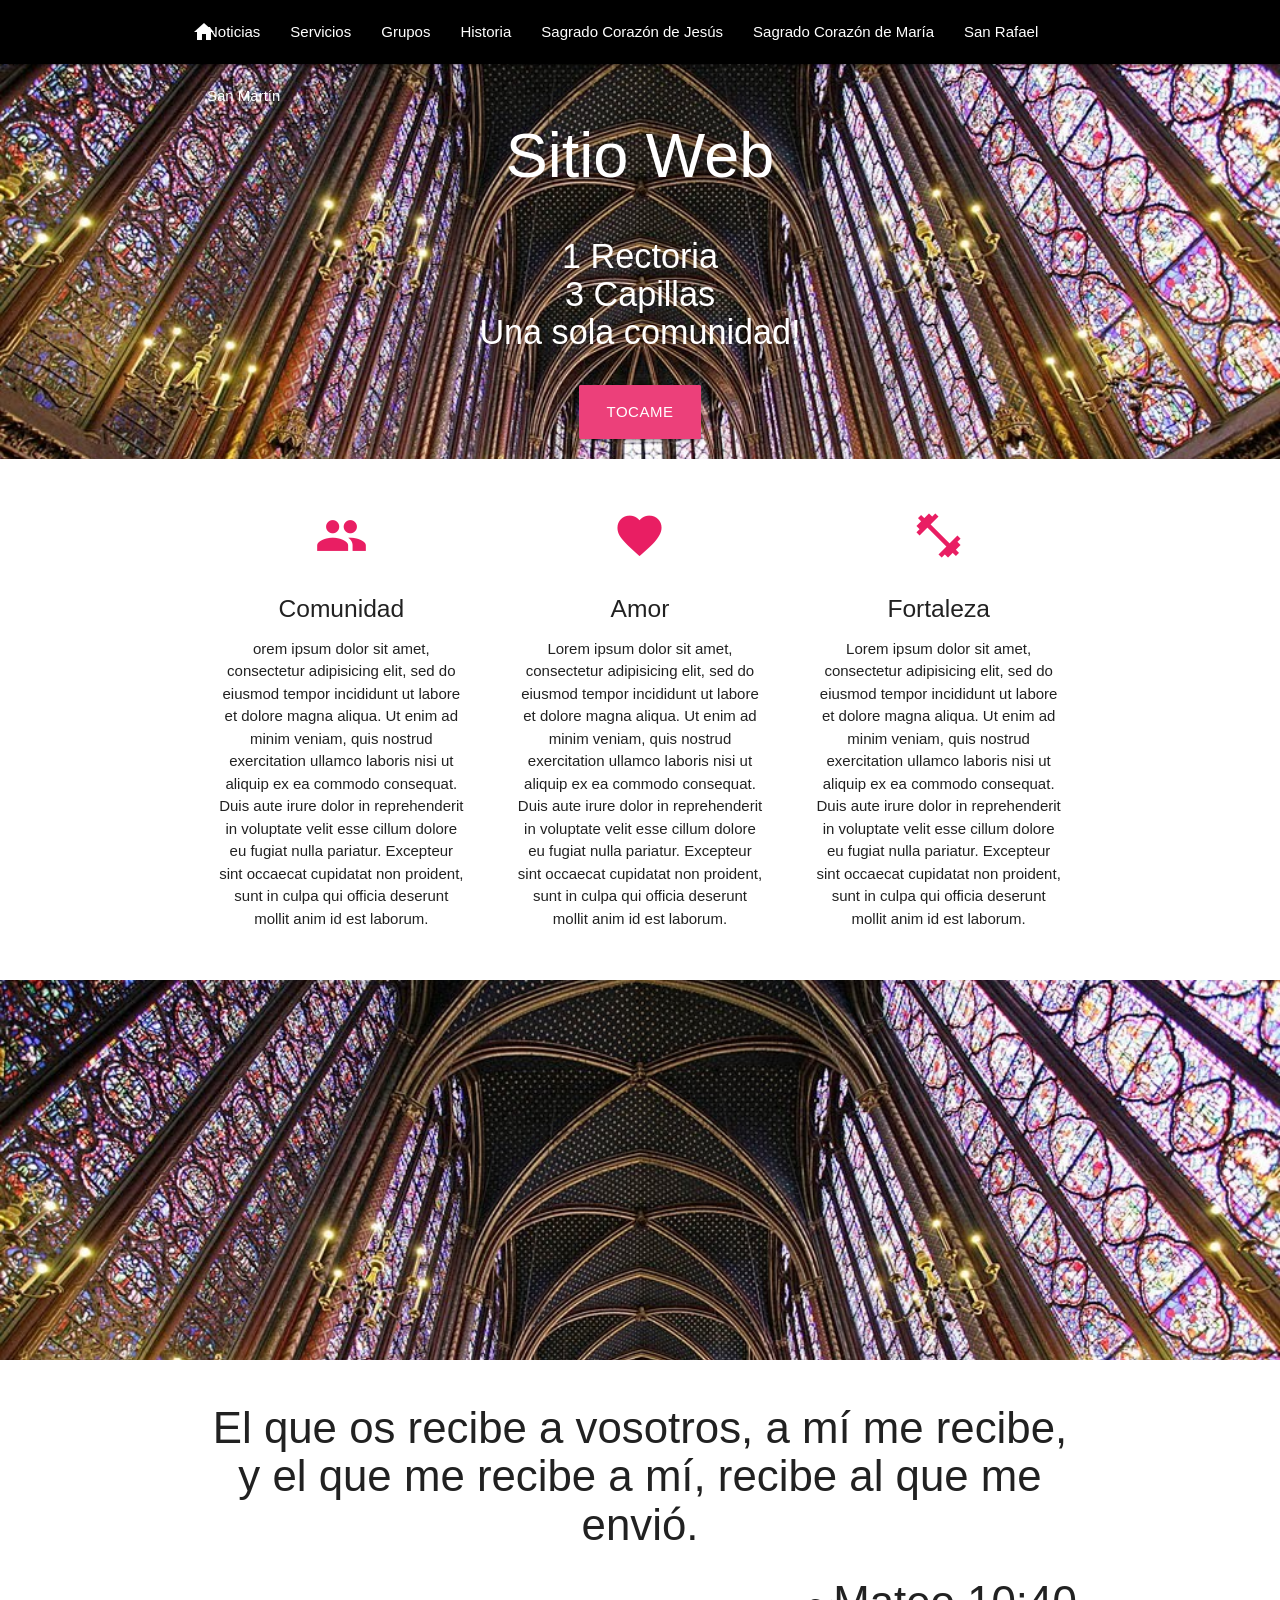
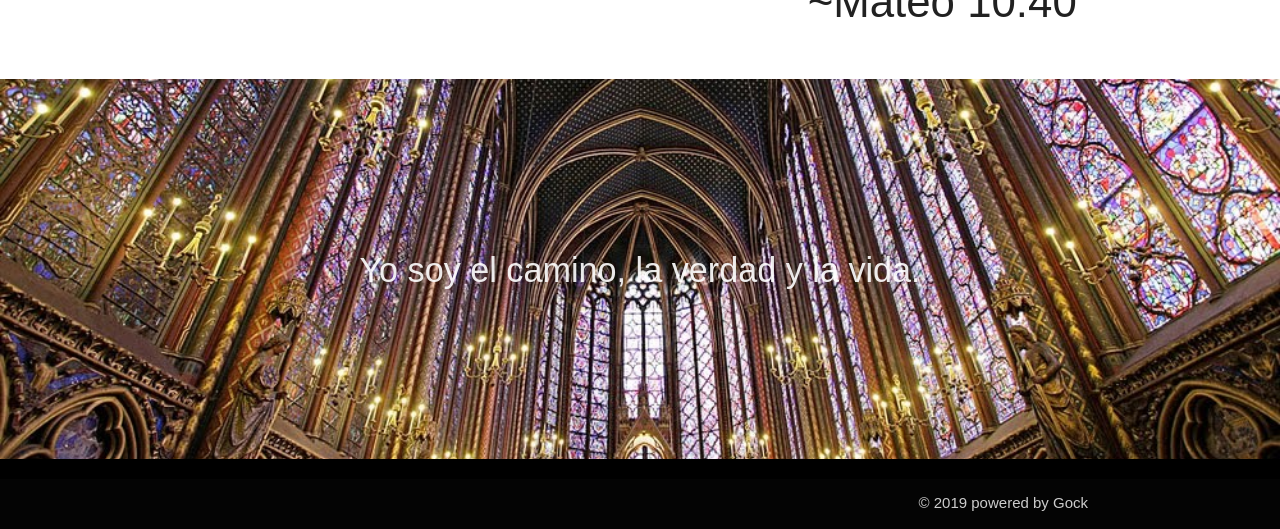
==== index.html @ 8172f543 "Quitando Header y Main" ====
<!DOCTYPE html>
<html lang = "es">
<head>
	<!-- Para que detecte caracteres del espanol -->
	<meta charset="UTF-8">
	<title>Sitio Web</title>
	<link rel="icon" href="img/iconos/cruz.png">
	<!-- Material Icons -->
  	<link href="https://fonts.googleapis.com/icon?family=Material+Icons" rel="stylesheet">
  	<!-- Materialize CSS -->
	<link href="css/materialize.css" type="text/css" rel="stylesheet" media="screen,projection"/>
  	<link href="css/style.css" type="text/css" rel="stylesheet" media="screen,projection"/>
  	
</head>
<body>


	<!-- Navbar -->
  	<nav class="black white-text">
    <div class="nav-wrapper container">
     <a id="logo-container" href="index.html"><i class="brand-logo material-icons">home</i></a>
      <a href="#" data-target="mobile-demo" class="sidenav-trigger"><i class="material-icons">menu</i></a>
      <ul class="right hide-on-med-and-down">
        <li><a href="pages/Noticias.html">Noticias</a></li>
        <li><a href="pages/Servicios.html">Servicios</a></li>
        <li><a href="pages/Grupos.html">Grupos</a></li>
        <li><a href="pages/Historia.html">Historia</a></li>
        <li><a href="pages/SJesus.html">Sagrado Corazón de Jesús</a></li>
        <li><a href="pages/SMaria.html">Sagrado Corazón de María</a></li>
        <li><a href="pages/SRafael.html">San Rafael</a></li>
        <li><a href="pages/SMartin.html">San Martín</a></li>
      </ul>
    </div>
  </nav>

  <ul class="sidenav" id="mobile-demo">
    <li><a href="pages/Noticias.html">Noticias</a></li>
    <li><a href="pages/Servicios.html">Servicios</a></li>
    <li><a href="pages/Grupos.html">Grupos</a></li>
    <li><a href="pages/Historia.html">Historia</a></li>
    <li><a href="pages/SJesus.html">Sagrado Corazón de Jesús</a></li>
    <li><a href="pages/SMaria.html">Sagrado Corazón de María</a></li>
    <li><a href="pages/SRafael.html">San Rafael</a></li>
    <li><a href="pages/SMartin.html">San Martín</a></li>
  </ul>
       


	  <!-- Parallax -->
  <div id="index-banner" class="parallax-container">
    <div class="section no-pad-bot">
      <div class="container">
        <br><br>
        <h1 class="header center teal-text white-text">Sitio Web</h1>
        <div class="row center">
          <h4 class="header col s12 light white-text">1 Rectoria <br>3 Capillas <br> Una sola comunidad! </h4>
        </div>
        <div class="row center">
          <!-- Toast -->
          <a onclick="M.toast({html: 'Jesus Vive!'})" class="btn-large waves-effect waves-light pink lighten-1 white-text pulse">Tocame</a>
        </div>
        <br><br>

      </div>
    </div>
    <div class="parallax"><img src="img/img/vitral.jpg" alt="Unsplashed background img 1"></div>
  </div>


  <div class="container">
    <div class="section">

      <!--   Icon Section   -->
      <div class="row">
        <div class="col s12 m4 l4 xl4">
          <div class="icon-block">
            <h2 class="center pink-text"><i class="material-icons">group</i></h2>
            <h5 class="center">Comunidad</h5>

            <p class="center light">orem ipsum dolor sit amet, consectetur adipisicing elit, sed do eiusmod
            tempor incididunt ut labore et dolore magna aliqua. Ut enim ad minim veniam,
            quis nostrud exercitation ullamco laboris nisi ut aliquip ex ea commodo
            consequat. Duis aute irure dolor in reprehenderit in voluptate velit esse
            cillum dolore eu fugiat nulla pariatur. Excepteur sint occaecat cupidatat non
            proident, sunt in culpa qui officia deserunt mollit anim id est laborum.</p>
          </div>
        </div>

        <div class="col s12 m4 l4 xl4">
          <div class="icon-block">
            <h2 class="center pink-text"><i class="material-icons">favorite</i></h2>
            <h5 class="center">Amor</h5>

            <p class="center light">Lorem ipsum dolor sit amet, consectetur adipisicing elit, sed do eiusmod
            tempor incididunt ut labore et dolore magna aliqua. Ut enim ad minim veniam,
            quis nostrud exercitation ullamco laboris nisi ut aliquip ex ea commodo
            consequat. Duis aute irure dolor in reprehenderit in voluptate velit esse
            cillum dolore eu fugiat nulla pariatur. Excepteur sint occaecat cupidatat non
            proident, sunt in culpa qui officia deserunt mollit anim id est laborum.</p>
          </div>
        </div>

        <div class="col s12 m4 l4 xl4">
          <div class="icon-block">
            <h2 class="center pink-text"><i class="material-icons">fitness_center</i></h2>
            <h5 class="center">Fortaleza</h5>

            <p class="center light">Lorem ipsum dolor sit amet, consectetur adipisicing elit, sed do eiusmod
            tempor incididunt ut labore et dolore magna aliqua. Ut enim ad minim veniam,
            quis nostrud exercitation ullamco laboris nisi ut aliquip ex ea commodo
            consequat. Duis aute irure dolor in reprehenderit in voluptate velit esse
            cillum dolore eu fugiat nulla pariatur. Excepteur sint occaecat cupidatat non
            proident, sunt in culpa qui officia deserunt mollit anim id est laborum.</p>
          </div>
        </div>

      </div>

    </div>
  </div>


  <div class="parallax-container valign-wrapper">
    <div class="parallax"><img src="img/img/vitral.jpg" alt="Unsplashed background img 2"></div>
  </div>

  <div class="container">
    <div class="section">

      <div class="row">
        <div class="col s12 center">
          <h3><i class="mdi-content-send brown-text"></i></h3>
          <h3 class="center light">El que os recibe a vosotros, a mí me recibe, y el que me recibe a mí, recibe al que me envió.</h3>
          <h3 class="right-align light">~Mateo 10:40</h3>
        </div>
      </div>

    </div>
  </div>


  <div class="parallax-container valign-wrapper">
    <div class="section no-pad-bot">
      <div class="container">
        <div class="row center">
          <h4 class="header col s12 light">Yo soy el camino, la verdad y la vida.</h4>
        </div>
      </div>
    </div>
    <div class="parallax"><img src="img/img/vitral.jpg" alt="Unsplashed background img 3"></div>
  </div>  


<footer class="black page-footer">
    <div class="footer-copyright">
       <div class="container right-align">
          © 2019 powered by Gock
    </div>
</footer>
</body>
<!-- Preloader -->
<div class="loader-wrapper">
  <div class="loader">
   <div class="loader__bar"></div>
   <div class="loader__bar"></div>
   <div class="loader__bar"></div>
   <div class="loader__bar"></div>
   <div class="loader__bar"></div>
   <div class="loader__ball"></div>
  </div>
</div>

<!-- Scripts Materialze-->
<script type="text/javascript" src="back/jquery-3.3.1.min.js"></script>
<script type="text/javascript" src="back/materialize.min.js"></script>
<script src="back/init.js"></script>
<!-- Script para mostrar preloader mientras carga -->
<script >
  $(window).on("load",function () {
    $(".loader-wrapper").fadeOut("slow");
  });
</script>

</html>
---- css/style.css ----
/*Para un Sticky Footer*/
body {
    display: flex;
    min-height: 100vh;
    flex-direction: column;
  }
main {
    flex: 1 0 auto;
  }
    
/*Responsive Map*/
.responsive-map{
    overflow:hidden;
    padding-bottom:70%;
    position:relative;
    height:0;

}
.responsive-map iframe{
    left:11%;
    top:0;
    height:80%;
    width:80%;
    position:absolute;
}

/*Para que las imagenes de las card sean "responsivas"*/
.card img
  {
    max-height: 450px;
    object-fit: cover;
  }

/* CSS del parallax */
.parallax-container {
  min-height: 380px;
  line-height: 0;
  height: auto;
  color: rgba(255,255,255,.9);
}
  .parallax-container .section {
    width: 100%;
  }

@media only screen and (max-width : 992px) {
  .parallax-container .section {
    position: absolute;
    top: 40%;
  }
  #index-banner .section {
    top: 10%;
  }
}

@media only screen and (max-width : 600px) {
  #index-banner .section {
    top: 0;
  }
}

.icon-block {
  padding: 0 15px;
}
.icon-block .material-icons {
  font-size: inherit;
}
/* CSS del parallax */


/* Preloader */
.loader-wrapper
{
    width: 100%;
    height: 100%;
    position: absolute;
    top: 0;
    left: 0;
    background: #FFFF;
    display: flex;
    justify-content: center;
    align-items: center;
}

.loader {
  position: relative;
  width: 75px;
  height: 100px;
}
.loader__bar {
  position: absolute;
  bottom: 0;
  width: 10px;
  height: 50%;
  background: #EA4961;
  -webkit-transform-origin: center bottom;
          transform-origin: center bottom;
  box-shadow: 1px 1px 0 rgba(0, 0, 0, 0.2);
}
.loader__bar:nth-child(1) {
  left: 0px;
  -webkit-transform: scale(1, 0.2);
          transform: scale(1, 0.2);
  -webkit-animation: barUp1 4s infinite;
          animation: barUp1 4s infinite;
}
.loader__bar:nth-child(2) {
  left: 15px;
  -webkit-transform: scale(1, 0.4);
          transform: scale(1, 0.4);
  -webkit-animation: barUp2 4s infinite;
          animation: barUp2 4s infinite;
}
.loader__bar:nth-child(3) {
  left: 30px;
  -webkit-transform: scale(1, 0.6);
          transform: scale(1, 0.6);
  -webkit-animation: barUp3 4s infinite;
          animation: barUp3 4s infinite;
}
.loader__bar:nth-child(4) {
  left: 45px;
  -webkit-transform: scale(1, 0.8);
          transform: scale(1, 0.8);
  -webkit-animation: barUp4 4s infinite;
          animation: barUp4 4s infinite;
}
.loader__bar:nth-child(5) {
  left: 60px;
  -webkit-transform: scale(1, 1);
          transform: scale(1, 1);
  -webkit-animation: barUp5 4s infinite;
          animation: barUp5 4s infinite;
}
.loader__ball {
  position: absolute;
  bottom: 10px;
  left: 0;
  width: 10px;
  height: 10px;
  background: #EA4961;
  border-radius: 50%;
  -webkit-animation: ball 4s infinite;
          animation: ball 4s infinite;
}

@-webkit-keyframes ball {
  0% {
    -webkit-transform: translate(0, 0);
            transform: translate(0, 0);
  }
  5% {
    -webkit-transform: translate(8px, -14px);
            transform: translate(8px, -14px);
  }
  10% {
    -webkit-transform: translate(15px, -10px);
            transform: translate(15px, -10px);
  }
  17% {
    -webkit-transform: translate(23px, -24px);
            transform: translate(23px, -24px);
  }
  20% {
    -webkit-transform: translate(30px, -20px);
            transform: translate(30px, -20px);
  }
  27% {
    -webkit-transform: translate(38px, -34px);
            transform: translate(38px, -34px);
  }
  30% {
    -webkit-transform: translate(45px, -30px);
            transform: translate(45px, -30px);
  }
  37% {
    -webkit-transform: translate(53px, -44px);
            transform: translate(53px, -44px);
  }
  40% {
    -webkit-transform: translate(60px, -40px);
            transform: translate(60px, -40px);
  }
  50% {
    -webkit-transform: translate(60px, 0);
            transform: translate(60px, 0);
  }
  57% {
    -webkit-transform: translate(53px, -14px);
            transform: translate(53px, -14px);
  }
  60% {
    -webkit-transform: translate(45px, -10px);
            transform: translate(45px, -10px);
  }
  67% {
    -webkit-transform: translate(37px, -24px);
            transform: translate(37px, -24px);
  }
  70% {
    -webkit-transform: translate(30px, -20px);
            transform: translate(30px, -20px);
  }
  77% {
    -webkit-transform: translate(22px, -34px);
            transform: translate(22px, -34px);
  }
  80% {
    -webkit-transform: translate(15px, -30px);
            transform: translate(15px, -30px);
  }
  87% {
    -webkit-transform: translate(7px, -44px);
            transform: translate(7px, -44px);
  }
  90% {
    -webkit-transform: translate(0, -40px);
            transform: translate(0, -40px);
  }
  100% {
    -webkit-transform: translate(0, 0);
            transform: translate(0, 0);
  }
}

@keyframes ball {
  0% {
    -webkit-transform: translate(0, 0);
            transform: translate(0, 0);
  }
  5% {
    -webkit-transform: translate(8px, -14px);
            transform: translate(8px, -14px);
  }
  10% {
    -webkit-transform: translate(15px, -10px);
            transform: translate(15px, -10px);
  }
  17% {
    -webkit-transform: translate(23px, -24px);
            transform: translate(23px, -24px);
  }
  20% {
    -webkit-transform: translate(30px, -20px);
            transform: translate(30px, -20px);
  }
  27% {
    -webkit-transform: translate(38px, -34px);
            transform: translate(38px, -34px);
  }
  30% {
    -webkit-transform: translate(45px, -30px);
            transform: translate(45px, -30px);
  }
  37% {
    -webkit-transform: translate(53px, -44px);
            transform: translate(53px, -44px);
  }
  40% {
    -webkit-transform: translate(60px, -40px);
            transform: translate(60px, -40px);
  }
  50% {
    -webkit-transform: translate(60px, 0);
            transform: translate(60px, 0);
  }
  57% {
    -webkit-transform: translate(53px, -14px);
            transform: translate(53px, -14px);
  }
  60% {
    -webkit-transform: translate(45px, -10px);
            transform: translate(45px, -10px);
  }
  67% {
    -webkit-transform: translate(37px, -24px);
            transform: translate(37px, -24px);
  }
  70% {
    -webkit-transform: translate(30px, -20px);
            transform: translate(30px, -20px);
  }
  77% {
    -webkit-transform: translate(22px, -34px);
            transform: translate(22px, -34px);
  }
  80% {
    -webkit-transform: translate(15px, -30px);
            transform: translate(15px, -30px);
  }
  87% {
    -webkit-transform: translate(7px, -44px);
            transform: translate(7px, -44px);
  }
  90% {
    -webkit-transform: translate(0, -40px);
            transform: translate(0, -40px);
  }
  100% {
    -webkit-transform: translate(0, 0);
            transform: translate(0, 0);
  }
}
@-webkit-keyframes barUp1 {
  0% {
    -webkit-transform: scale(1, 0.2);
            transform: scale(1, 0.2);
  }
  40% {
    -webkit-transform: scale(1, 0.2);
            transform: scale(1, 0.2);
  }
  50% {
    -webkit-transform: scale(1, 1);
            transform: scale(1, 1);
  }
  90% {
    -webkit-transform: scale(1, 1);
            transform: scale(1, 1);
  }
  100% {
    -webkit-transform: scale(1, 0.2);
            transform: scale(1, 0.2);
  }
}
@keyframes barUp1 {
  0% {
    -webkit-transform: scale(1, 0.2);
            transform: scale(1, 0.2);
  }
  40% {
    -webkit-transform: scale(1, 0.2);
            transform: scale(1, 0.2);
  }
  50% {
    -webkit-transform: scale(1, 1);
            transform: scale(1, 1);
  }
  90% {
    -webkit-transform: scale(1, 1);
            transform: scale(1, 1);
  }
  100% {
    -webkit-transform: scale(1, 0.2);
            transform: scale(1, 0.2);
  }
}
@-webkit-keyframes barUp2 {
  0% {
    -webkit-transform: scale(1, 0.4);
            transform: scale(1, 0.4);
  }
  40% {
    -webkit-transform: scale(1, 0.4);
            transform: scale(1, 0.4);
  }
  50% {
    -webkit-transform: scale(1, 0.8);
            transform: scale(1, 0.8);
  }
  90% {
    -webkit-transform: scale(1, 0.8);
            transform: scale(1, 0.8);
  }
  100% {
    -webkit-transform: scale(1, 0.4);
            transform: scale(1, 0.4);
  }
}
@keyframes barUp2 {
  0% {
    -webkit-transform: scale(1, 0.4);
            transform: scale(1, 0.4);
  }
  40% {
    -webkit-transform: scale(1, 0.4);
            transform: scale(1, 0.4);
  }
  50% {
    -webkit-transform: scale(1, 0.8);
            transform: scale(1, 0.8);
  }
  90% {
    -webkit-transform: scale(1, 0.8);
            transform: scale(1, 0.8);
  }
  100% {
    -webkit-transform: scale(1, 0.4);
            transform: scale(1, 0.4);
  }
}
@-webkit-keyframes barUp3 {
  0% {
    -webkit-transform: scale(1, 0.6);
            transform: scale(1, 0.6);
  }
  100% {
    -webkit-transform: scale(1, 0.6);
            transform: scale(1, 0.6);
  }
}
@keyframes barUp3 {
  0% {
    -webkit-transform: scale(1, 0.6);
            transform: scale(1, 0.6);
  }
  100% {
    -webkit-transform: scale(1, 0.6);
            transform: scale(1, 0.6);
  }
}
@-webkit-keyframes barUp4 {
  0% {
    -webkit-transform: scale(1, 0.8);
            transform: scale(1, 0.8);
  }
  40% {
    -webkit-transform: scale(1, 0.8);
            transform: scale(1, 0.8);
  }
  50% {
    -webkit-transform: scale(1, 0.4);
            transform: scale(1, 0.4);
  }
  90% {
    -webkit-transform: scale(1, 0.4);
            transform: scale(1, 0.4);
  }
  100% {
    -webkit-transform: scale(1, 0.8);
            transform: scale(1, 0.8);
  }
}
@keyframes barUp4 {
  0% {
    -webkit-transform: scale(1, 0.8);
            transform: scale(1, 0.8);
  }
  40% {
    -webkit-transform: scale(1, 0.8);
            transform: scale(1, 0.8);
  }
  50% {
    -webkit-transform: scale(1, 0.4);
            transform: scale(1, 0.4);
  }
  90% {
    -webkit-transform: scale(1, 0.4);
            transform: scale(1, 0.4);
  }
  100% {
    -webkit-transform: scale(1, 0.8);
            transform: scale(1, 0.8);
  }
}
@-webkit-keyframes barUp5 {
  0% {
    -webkit-transform: scale(1, 1);
            transform: scale(1, 1);
  }
  40% {
    -webkit-transform: scale(1, 1);
            transform: scale(1, 1);
  }
  50% {
    -webkit-transform: scale(1, 0.2);
            transform: scale(1, 0.2);
  }
  90% {
    -webkit-transform: scale(1, 0.2);
            transform: scale(1, 0.2);
  }
  100% {
    -webkit-transform: scale(1, 1);
            transform: scale(1, 1);
  }
}
@keyframes barUp5 {
  0% {
    -webkit-transform: scale(1, 1);
            transform: scale(1, 1);
  }
  40% {
    -webkit-transform: scale(1, 1);
            transform: scale(1, 1);
  }
  50% {
    -webkit-transform: scale(1, 0.2);
            transform: scale(1, 0.2);
  }
  90% {
    -webkit-transform: scale(1, 0.2);
            transform: scale(1, 0.2);
  }
  100% {
    -webkit-transform: scale(1, 1);
            transform: scale(1, 1);
  }
}


/* Preloader */
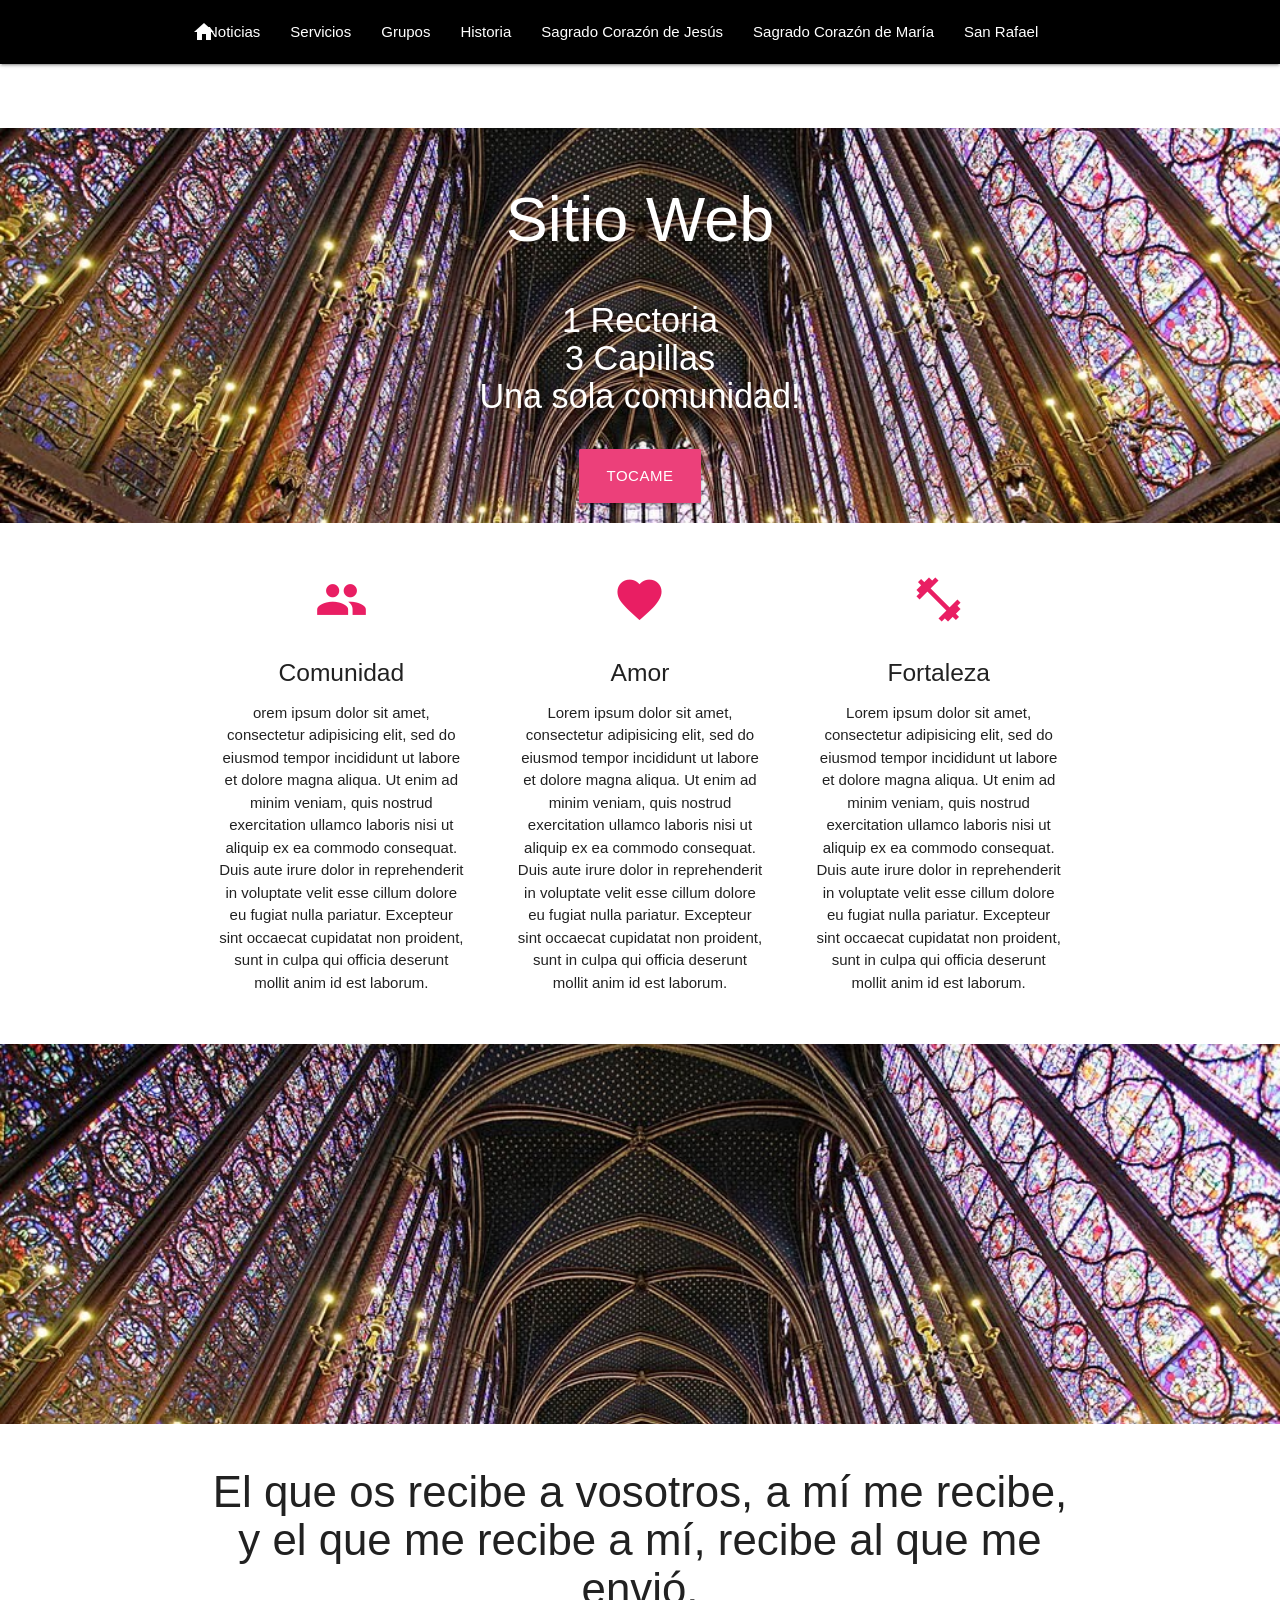
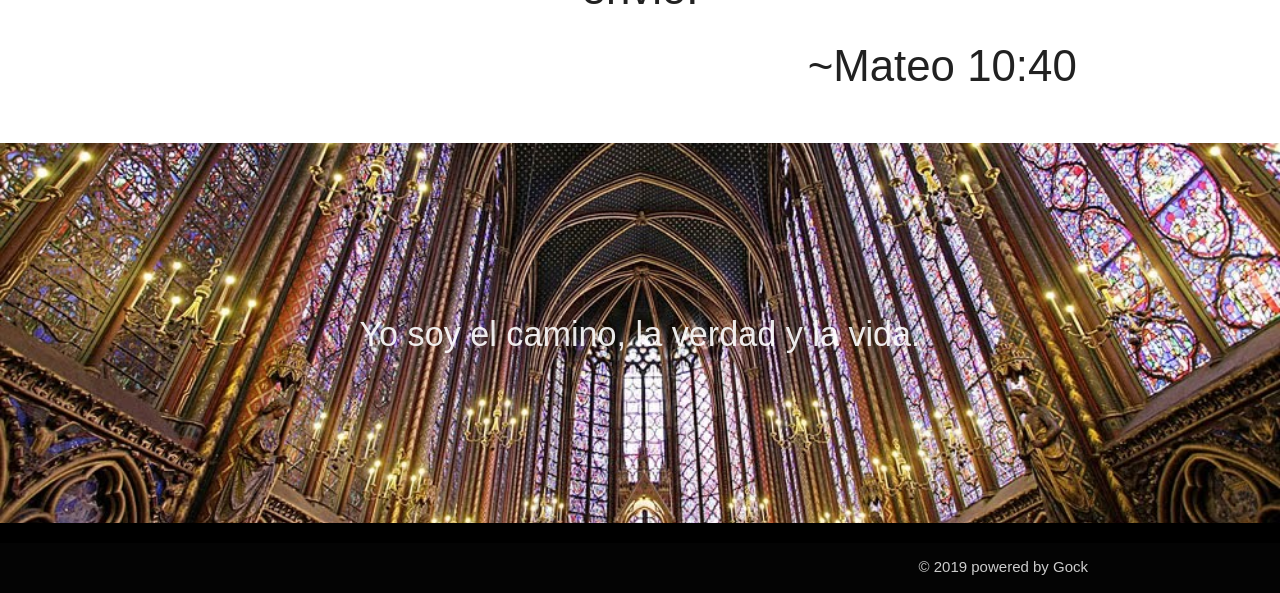
==== commit 247c6c10: "Si fue el meta" ====
--- a/index.html
+++ b/index.html
@@ -4,6 +4,7 @@
 	<!-- Para que detecte caracteres del espanol -->
 	<meta charset="UTF-8">
 	<title>Sitio Web</title>
+  <meta name="viewport" content="width=device-width, initial-scale=1.0"/>
 	<link rel="icon" href="img/iconos/cruz.png">
 	<!-- Material Icons -->
   	<link href="https://fonts.googleapis.com/icon?family=Material+Icons" rel="stylesheet">
@@ -13,7 +14,7 @@
   	
 </head>
 <body>
-
+<header>
 
 	<!-- Navbar -->
   	<nav class="black white-text">
@@ -44,8 +45,9 @@
     <li><a href="pages/SMartin.html">San Martín</a></li>
   </ul>
        
+</header>
 
-
+<main>
 	  <!-- Parallax -->
   <div id="index-banner" class="parallax-container">
     <div class="section no-pad-bot">
@@ -149,7 +151,7 @@
     </div>
     <div class="parallax"><img src="img/img/vitral.jpg" alt="Unsplashed background img 3"></div>
   </div>  
-
+</main>
 
 <footer class="black page-footer">
     <div class="footer-copyright">
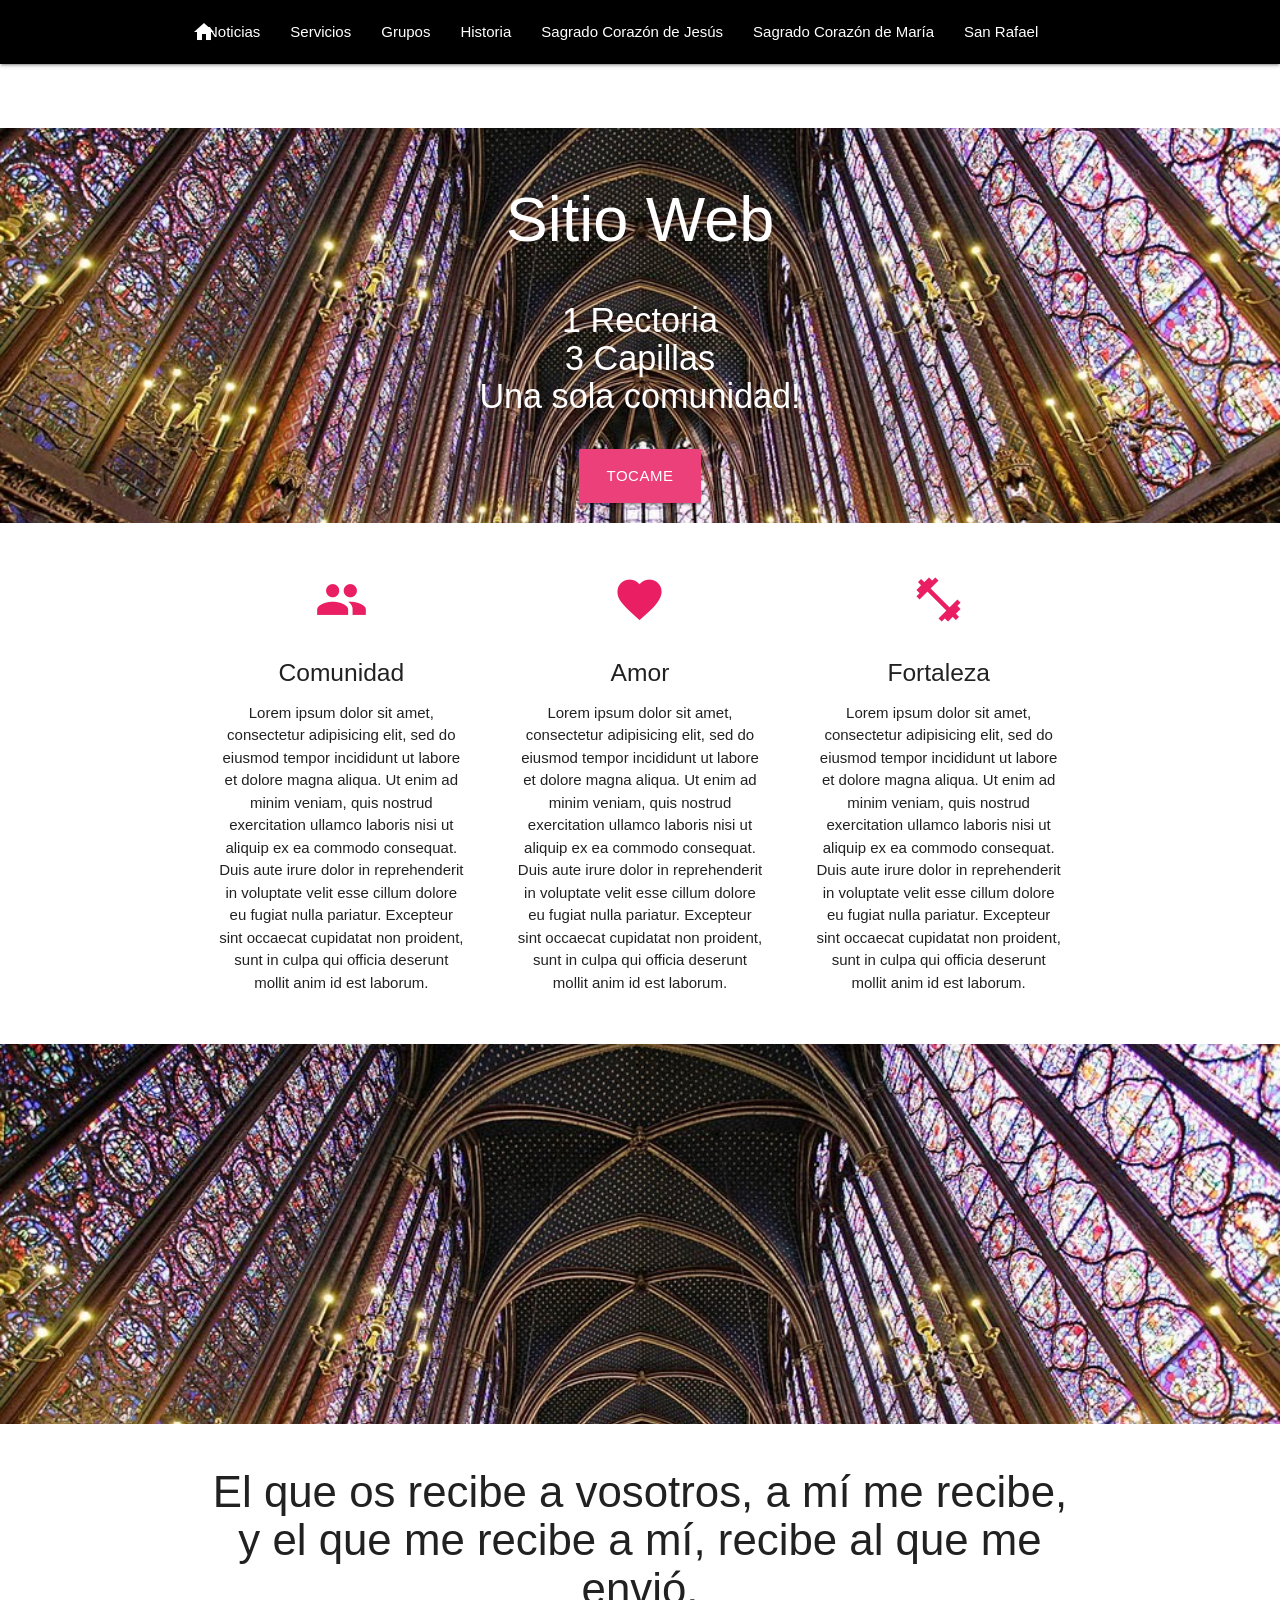
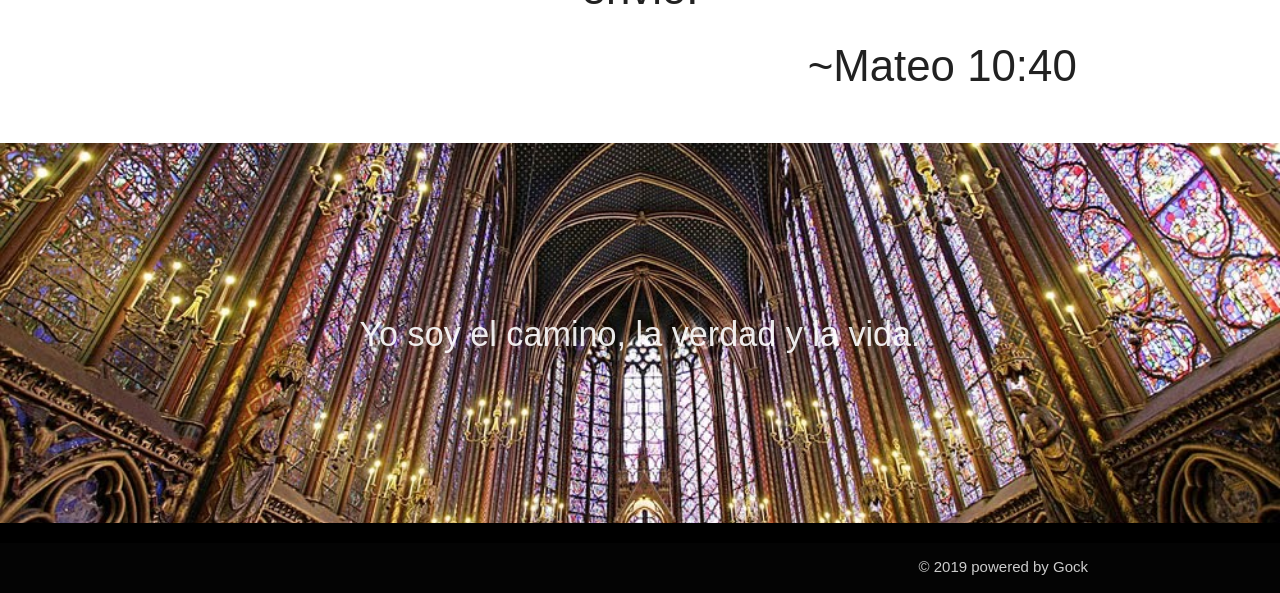
==== commit ab01f36f: "Agregando el meta viewport para responsividad :heart_eyes:" ====
--- a/index.html
+++ b/index.html
@@ -47,7 +47,7 @@
        
 </header>
 
-<main>
+
 	  <!-- Parallax -->
   <div id="index-banner" class="parallax-container">
     <div class="section no-pad-bot">
@@ -79,7 +79,7 @@
             <h2 class="center pink-text"><i class="material-icons">group</i></h2>
             <h5 class="center">Comunidad</h5>
 
-            <p class="center light">orem ipsum dolor sit amet, consectetur adipisicing elit, sed do eiusmod
+            <p class="center light">Lorem ipsum dolor sit amet, consectetur adipisicing elit, sed do eiusmod
             tempor incididunt ut labore et dolore magna aliqua. Ut enim ad minim veniam,
             quis nostrud exercitation ullamco laboris nisi ut aliquip ex ea commodo
             consequat. Duis aute irure dolor in reprehenderit in voluptate velit esse
@@ -151,7 +151,7 @@
     </div>
     <div class="parallax"><img src="img/img/vitral.jpg" alt="Unsplashed background img 3"></div>
   </div>  
-</main>
+
 
 <footer class="black page-footer">
     <div class="footer-copyright">
@@ -183,4 +183,4 @@
   });
 </script>
 
-</html>+</html>
